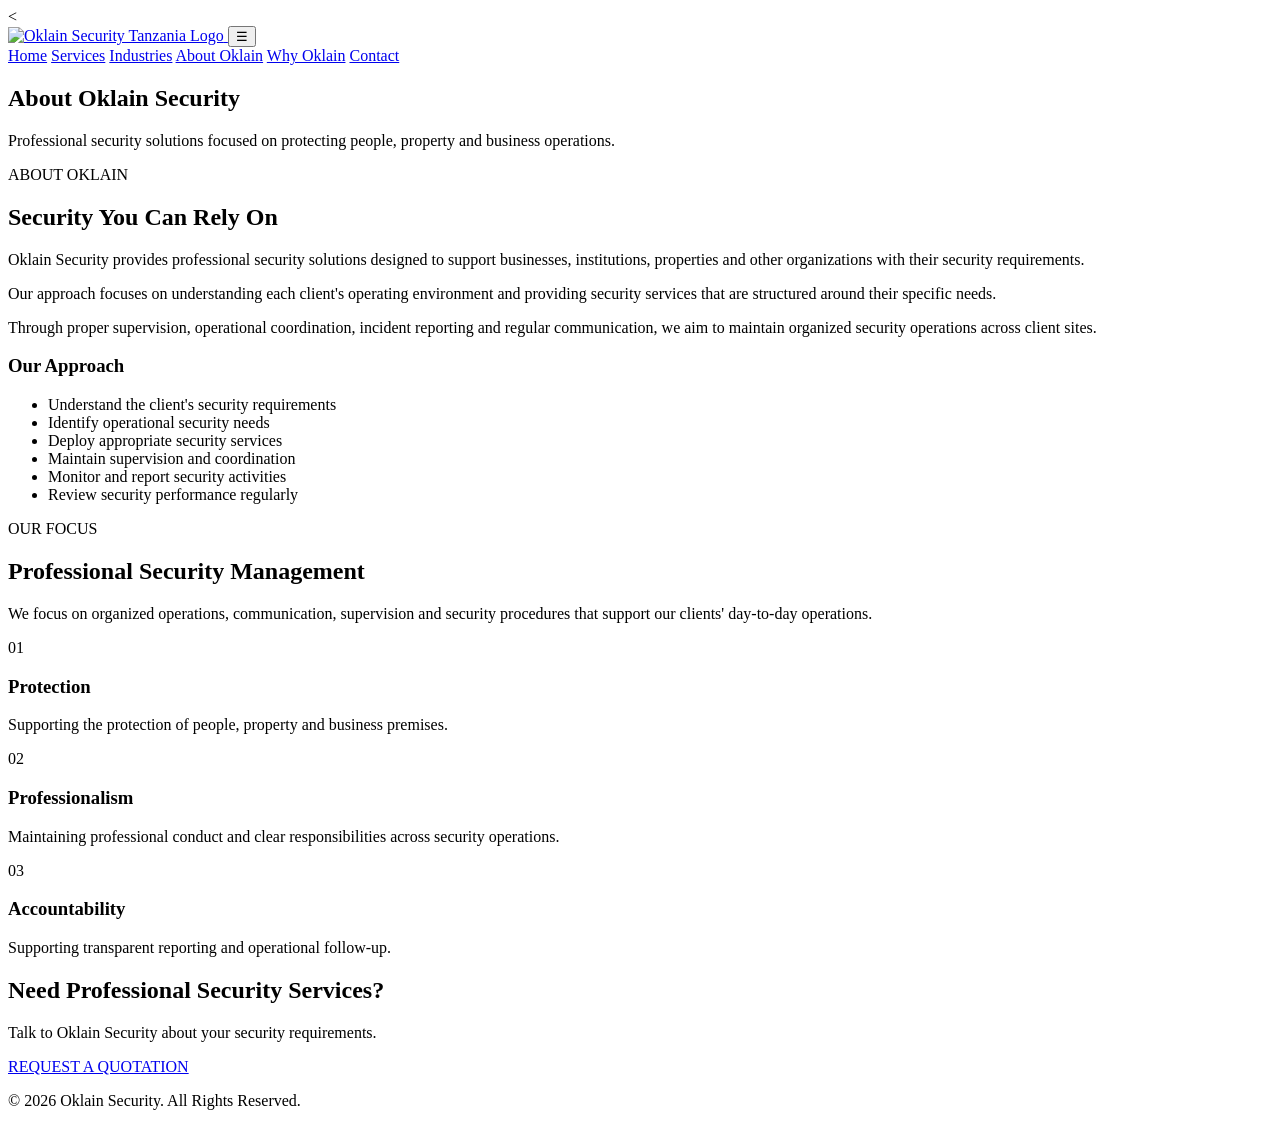
==== about.html @ 196a3929 "Add files via upload" ====
<!DOCTYPE html>
<html lang="en">
<<head>
    <meta charset="UTF-8">
    <meta name="viewport" content="width=device-width, initial-scale=1.0">

    <title>About Oklain Security Tanzania | Professional Security Company</title>

    <meta name="description" content="Learn about Oklain Security Tanzania, a professional security company providing reliable security services, trained personnel, supervision and security solutions for businesses and properties.">

    <meta name="keywords" content="Oklain Security Tanzania, security company Tanzania, security company Dar es Salaam, professional security services Tanzania, security guards Tanzania, commercial security company">

    <meta name="author" content="Oklain Security Tanzania">

    <meta name="robots" content="index, follow">

    <link rel="canonical" href="http://www.oklainsecurity.co.tz/about/about.html">

    <link rel="stylesheet" href="css/style.css">
</head>

<body>

    <header class="navbar">
        <div class="container nav-container">

            <a href="index.html" class="logo">
    <img src="images/logo.png" alt="Oklain Security Tanzania Logo">
</a>

            <button class="menu-button" id="menuButton">
                ☰
            </button>

            <nav id="navMenu">
                <a href="index.html">Home</a>
                <a href="index.html#services">Services</a>
                <a href="industries.html">Industries</a>
                <a href="about.html">About Oklain</a>
                <a href="why-oklain.html">Why Oklain</a>
                <a href="index.html#contact">Contact</a>
            </nav>

        </div>
    </header>


    <section class="page-hero">
        <div class="container">

            <h1>About Oklain Security</h1>

            <p>
                Professional security solutions focused on protecting
                people, property and business operations.
            </p>

        </div>
    </section>


    <section class="section">

        <div class="container">

            <div class="about-content">

                <div class="about-text">

                    <span class="section-label">ABOUT OKLAIN</span>

                    <h2>Security You Can Rely On</h2>

                    <p>
                        Oklain Security provides professional security
                        solutions designed to support businesses,
                        institutions, properties and other organizations
                        with their security requirements.
                    </p>

                    <p>
                        Our approach focuses on understanding each client's
                        operating environment and providing security
                        services that are structured around their specific
                        needs.
                    </p>

                    <p>
                        Through proper supervision, operational coordination,
                        incident reporting and regular communication,
                        we aim to maintain organized security operations
                        across client sites.
                    </p>

                </div>


                <div class="about-box">

                    <h3>Our Approach</h3>

                    <ul>
                        <li>Understand the client's security requirements</li>
                        <li>Identify operational security needs</li>
                        <li>Deploy appropriate security services</li>
                        <li>Maintain supervision and coordination</li>
                        <li>Monitor and report security activities</li>
                        <li>Review security performance regularly</li>
                    </ul>

                </div>

            </div>

        </div>

    </section>


    <section class="section light-section">

        <div class="container">

            <div class="section-title">

                <span>OUR FOCUS</span>

                <h2>Professional Security Management</h2>

                <p>
                    We focus on organized operations, communication,
                    supervision and security procedures that support
                    our clients' day-to-day operations.
                </p>

            </div>


            <div class="services-grid">

                <div class="service-card">
                    <div class="service-icon">01</div>

                    <h3>Protection</h3>

                    <p>
                        Supporting the protection of people, property
                        and business premises.
                    </p>
                </div>


                <div class="service-card">
                    <div class="service-icon">02</div>

                    <h3>Professionalism</h3>

                    <p>
                        Maintaining professional conduct and clear
                        responsibilities across security operations.
                    </p>
                </div>


                <div class="service-card">
                    <div class="service-icon">03</div>

                    <h3>Accountability</h3>

                    <p>
                        Supporting transparent reporting and
                        operational follow-up.
                    </p>
                </div>

            </div>

        </div>

    </section>


    <section class="cta-section">

        <div class="container">

            <h2>Need Professional Security Services?</h2>

            <p>
                Talk to Oklain Security about your security requirements.
            </p>

            <a href="index.html#quotation" class="btn btn-primary">
                REQUEST A QUOTATION
            </a>

        </div>

    </section>


    <footer class="footer">

        <div class="container">

            <p>
                © 2026 Oklain Security. All Rights Reserved.
            </p>

        </div>

    </footer>


    <script src="js/script.js"></script>

</body>
</html>
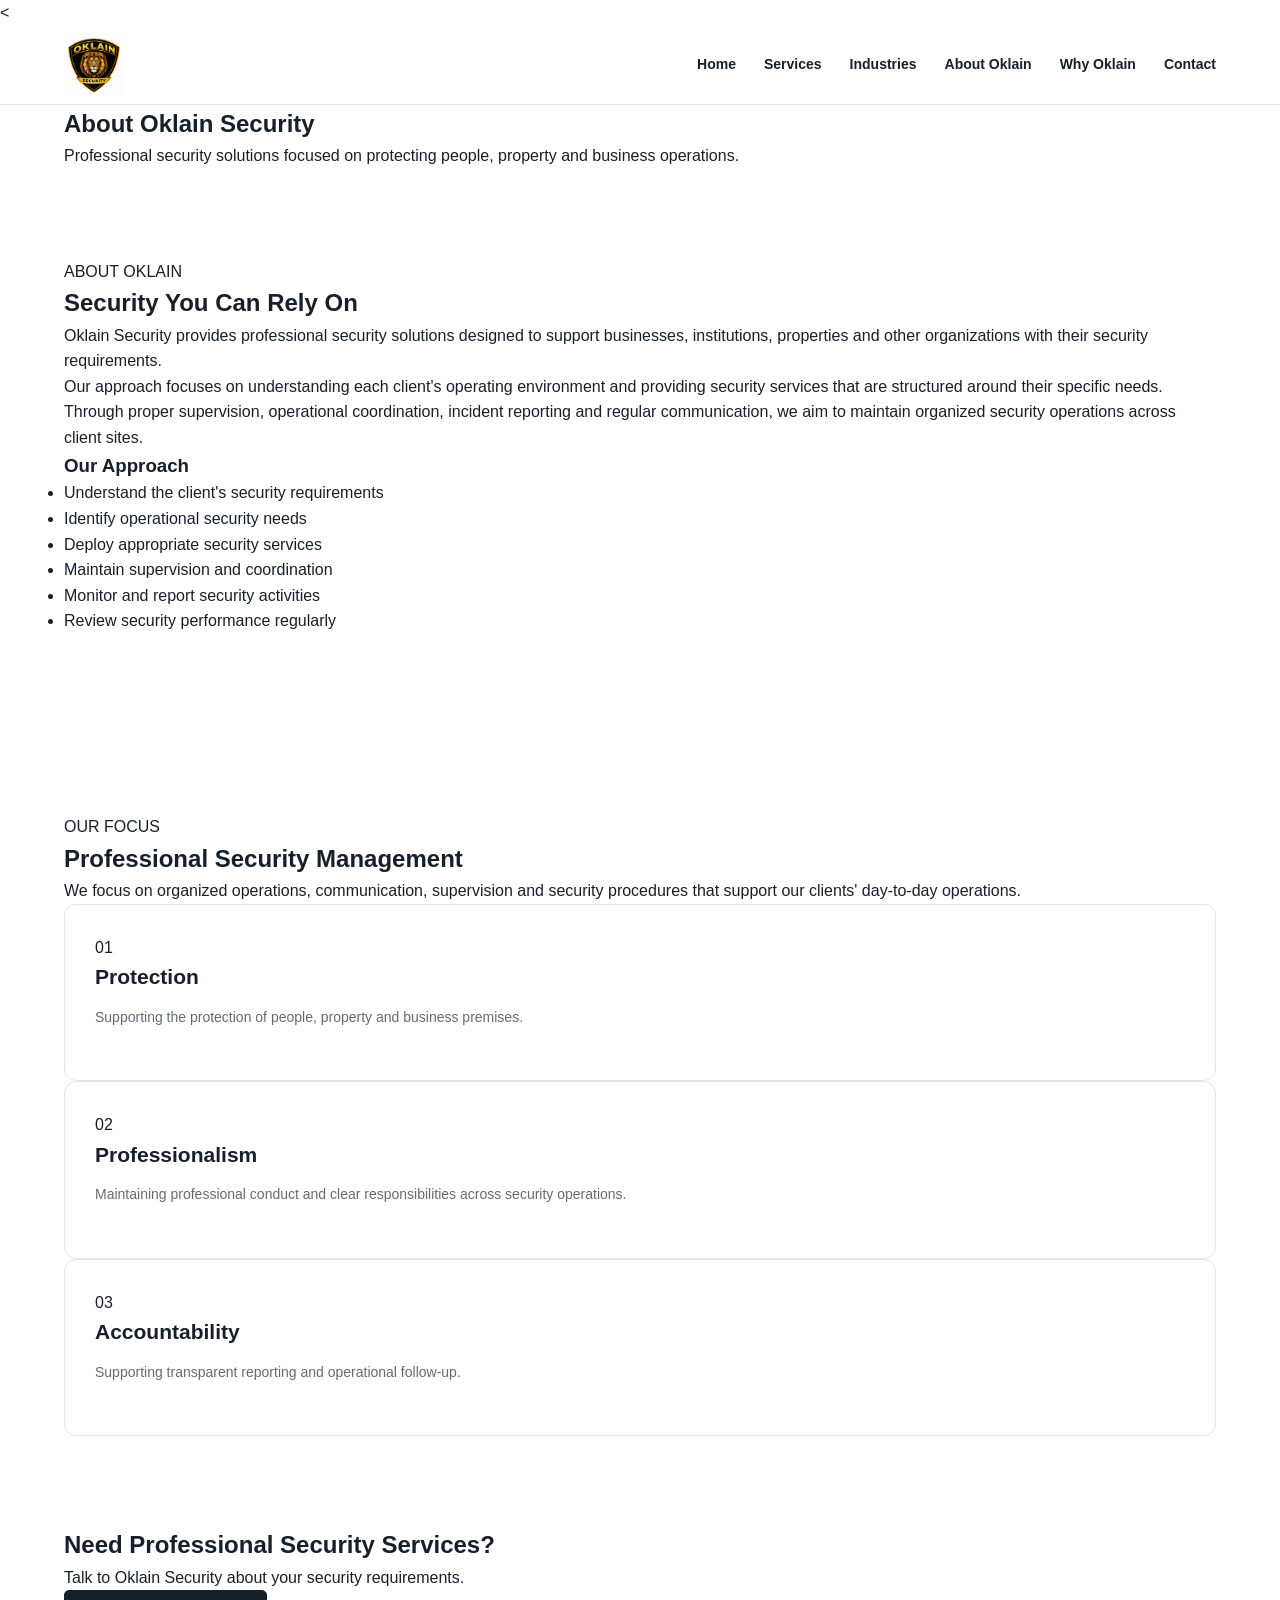
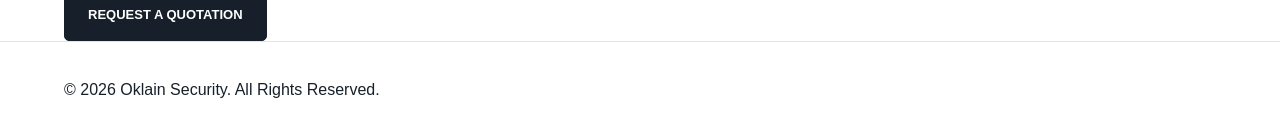
==== commit c80c7686: "Prepare site for GitHub Pages" ====
--- a/about.html
+++ b/about.html
@@ -16,7 +16,7 @@
 
     <link rel="canonical" href="http://www.oklainsecurity.co.tz/about/about.html">
 
-    <link rel="stylesheet" href="css/style.css">
+    <link rel="stylesheet" href="style.css">
 </head>
 
 <body>
@@ -25,7 +25,7 @@
         <div class="container nav-container">
 
             <a href="index.html" class="logo">
-    <img src="images/logo.png" alt="Oklain Security Tanzania Logo">
+    <img src="logo.png" alt="Oklain Security Tanzania Logo">
 </a>
 
             <button class="menu-button" id="menuButton">
@@ -212,7 +212,7 @@
     </footer>
 
 
-    <script src="js/script.js"></script>
+    <script src="script.js"></script>
 
 </body>
 </html>
--- a/style.css
+++ b/style.css
@@ -0,0 +1,1174 @@
+/* ==============================
+   OKLAIN SECURITY
+   MAIN WEBSITE STYLES
+================================= */
+
+* {
+    margin: 0;
+    padding: 0;
+    box-sizing: border-box;
+}
+
+html {
+    scroll-behavior: smooth;
+}
+
+body {
+    font-family: Arial, Helvetica, sans-serif;
+    background: #ffffff;
+    color: #17202a;
+    line-height: 1.6;
+}
+
+a {
+    text-decoration: none;
+    color: inherit;
+}
+
+img {
+    max-width: 100%;
+    display: block;
+}
+
+
+/* ==============================
+   COLORS
+================================= */
+
+:root {
+
+    --dark: #17202a;
+    --dark-soft: #24313d;
+
+    --white: #ffffff;
+
+    --light: #f5f6f7;
+
+    --border: #e1e5e8;
+
+    --text: #17202a;
+
+    --muted: #626b75;
+
+    --accent: #b89b5e;
+
+}
+
+
+/* ==============================
+   CONTAINER
+================================= */
+
+.container {
+
+    width: 90%;
+
+    max-width: 1200px;
+
+    margin: auto;
+
+}
+
+
+/* ==============================
+   NAVIGATION
+================================= */
+
+.navbar {
+
+    width: 100%;
+
+    background: var(--white);
+
+    border-bottom: 1px solid var(--border);
+
+    position: sticky;
+
+    top: 0;
+
+    z-index: 1000;
+
+}
+
+
+.nav-container {
+
+    min-height: 78px;
+
+    display: flex;
+
+    align-items: center;
+
+    justify-content: space-between;
+
+}
+
+
+/* LOGO */
+
+/* LOGO */
+
+.logo {
+    display: flex;
+    align-items: center;
+}
+
+.logo img {
+    height: 60px;
+    width: auto;
+    max-width: 200px;
+    object-fit: contain;
+    display: block;
+}
+
+
+/* NAV LINKS */
+
+nav {
+
+    display: flex;
+
+    align-items: center;
+
+    gap: 28px;
+
+}
+
+
+nav a {
+
+    font-size: 14px;
+
+    font-weight: 600;
+
+    transition: 0.3s;
+
+}
+
+
+nav a:hover {
+
+    color: var(--accent);
+
+}
+
+
+/* MENU BUTTON */
+
+.menu-button {
+
+    display: none;
+
+    background: none;
+
+    border: none;
+
+    font-size: 28px;
+
+    cursor: pointer;
+
+}
+
+
+/* ==============================
+   HERO
+================================= */
+
+.hero {
+
+    background: var(--light);
+
+}
+
+
+.hero-content {
+
+    min-height: 650px;
+
+    display: grid;
+
+    grid-template-columns: 1.15fr 0.85fr;
+
+    align-items: center;
+
+    gap: 70px;
+
+}
+
+
+.eyebrow {
+
+    font-size: 12px;
+
+    font-weight: 800;
+
+    letter-spacing: 2px;
+
+    margin-bottom: 18px;
+
+    color: var(--accent);
+
+}
+
+
+.hero h1 {
+
+    font-size: clamp(42px, 6vw, 70px);
+
+    line-height: 1.04;
+
+    max-width: 750px;
+
+    margin-bottom: 25px;
+
+}
+
+
+.hero-description {
+
+    max-width: 650px;
+
+    font-size: 18px;
+
+    color: var(--muted);
+
+}
+
+
+.hero-buttons {
+
+    display: flex;
+
+    gap: 14px;
+
+    flex-wrap: wrap;
+
+    margin-top: 32px;
+
+}
+
+
+/* ==============================
+   BUTTONS
+================================= */
+
+.btn {
+
+    display: inline-flex;
+
+    align-items: center;
+
+    justify-content: center;
+
+    padding: 14px 23px;
+
+    border-radius: 5px;
+
+    border: 1px solid var(--dark);
+
+    font-weight: 700;
+
+    font-size: 13px;
+
+    cursor: pointer;
+
+    transition: 0.3s;
+
+}
+
+
+.btn-primary {
+
+    background: var(--dark);
+
+    color: var(--white);
+
+}
+
+
+.btn-primary:hover {
+
+    background: var(--dark-soft);
+
+    transform: translateY(-2px);
+
+}
+
+
+.btn-outline {
+
+    background: var(--white);
+
+    color: var(--dark);
+
+}
+
+
+.btn-outline:hover {
+
+    background: var(--dark);
+
+    color: var(--white);
+
+}
+
+
+/* ==============================
+   HERO BOX
+================================= */
+
+.hero-box {
+
+    background: var(--dark);
+
+    color: var(--white);
+
+    padding: 45px;
+
+    border-radius: 16px;
+
+    box-shadow: 0 15px 40px rgba(0,0,0,0.08);
+
+}
+
+
+.hero-number {
+
+    display: block;
+
+    font-size: 55px;
+
+    font-weight: 800;
+
+    color: var(--accent);
+
+    margin-bottom: 10px;
+
+}
+
+
+.hero-box h3 {
+
+    font-size: 24px;
+
+    margin-bottom: 12px;
+
+}
+
+
+.hero-box p {
+
+    color: #d5dbe0;
+
+}
+
+
+/* ==============================
+   GENERAL SECTIONS
+================================= */
+
+.section {
+
+    padding: 90px 0;
+
+}
+
+
+.section-heading {
+
+    max-width: 780px;
+
+    margin-bottom: 45px;
+
+}
+
+
+.section-heading h2 {
+
+    font-size: 42px;
+
+    line-height: 1.15;
+
+    margin-bottom: 15px;
+
+}
+
+
+.section-heading p:not(.eyebrow) {
+
+    color: var(--muted);
+
+}
+
+
+/* ==============================
+   SERVICES
+================================= */
+
+.service-grid {
+
+    display: grid;
+
+    grid-template-columns: repeat(3, 1fr);
+
+    gap: 20px;
+
+}
+
+
+.service-card {
+
+    display: block;
+
+    border: 1px solid var(--border);
+
+    border-radius: 12px;
+
+    padding: 30px;
+
+    background: var(--white);
+
+    transition: 0.3s;
+
+}
+
+
+.service-card:hover {
+
+    transform: translateY(-6px);
+
+    border-color: var(--accent);
+
+    box-shadow: 0 15px 35px rgba(0,0,0,0.06);
+
+}
+
+
+.service-number {
+
+    display: block;
+
+    font-size: 12px;
+
+    font-weight: 800;
+
+    color: var(--accent);
+
+    margin-bottom: 22px;
+
+}
+
+
+.service-card h3 {
+
+    font-size: 21px;
+
+    margin-bottom: 12px;
+
+}
+
+
+.service-card p {
+
+    color: var(--muted);
+
+    font-size: 14px;
+
+    margin-bottom: 22px;
+
+}
+
+
+.learn-more {
+
+    font-size: 13px;
+
+    font-weight: 800;
+
+}
+
+
+/* ==============================
+   INDUSTRIES
+================================= */
+
+.industries-preview {
+
+    background: var(--light);
+
+}
+
+
+.industry-grid {
+
+    display: grid;
+
+    grid-template-columns: repeat(3, 1fr);
+
+    gap: 18px;
+
+}
+
+
+.industry-card {
+
+    background: var(--white);
+
+    border: 1px solid var(--border);
+
+    padding: 25px;
+
+    border-radius: 10px;
+
+}
+
+
+.industry-card h3 {
+
+    font-size: 18px;
+
+    margin-bottom: 8px;
+
+}
+
+
+.industry-card p {
+
+    font-size: 14px;
+
+    color: var(--muted);
+
+}
+
+
+.center-button {
+
+    text-align: center;
+
+    margin-top: 35px;
+
+}
+
+
+/* ==============================
+   CLIENTS
+================================= */
+
+.clients {
+
+    background: var(--white);
+
+}
+
+
+.center {
+
+    margin-left: auto;
+
+    margin-right: auto;
+
+    text-align: center;
+
+}
+
+
+.client-logos {
+
+    display: grid;
+
+    grid-template-columns: repeat(5, 1fr);
+
+    gap: 20px;
+
+    align-items: center;
+
+}
+
+
+.client-placeholder {
+
+    height: 90px;
+
+    border: 1px solid var(--border);
+
+    display: flex;
+
+    align-items: center;
+
+    justify-content: center;
+
+    border-radius: 8px;
+
+    color: #9aa1a7;
+
+    font-size: 12px;
+
+    font-weight: 700;
+
+}
+
+
+/* ==============================
+   WHY OKLAIN
+================================= */
+
+.why-section {
+
+    background: var(--light);
+
+}
+
+
+.why-container {
+
+    display: grid;
+
+    grid-template-columns: 1fr 1fr;
+
+    gap: 80px;
+
+    align-items: center;
+
+}
+
+
+.why-container h2 {
+
+    font-size: 44px;
+
+    line-height: 1.1;
+
+    margin-bottom: 20px;
+
+}
+
+
+.why-container p {
+
+    color: var(--muted);
+
+    margin-bottom: 25px;
+
+}
+
+
+.why-list {
+
+    display: flex;
+
+    flex-direction: column;
+
+    gap: 15px;
+
+}
+
+
+.why-list div {
+
+    background: var(--white);
+
+    padding: 24px;
+
+    border-radius: 10px;
+
+    border: 1px solid var(--border);
+
+}
+
+
+.why-list strong {
+
+    display: block;
+
+    margin-bottom: 6px;
+
+}
+
+
+.why-list p {
+
+    margin: 0;
+
+    font-size: 14px;
+
+}
+
+
+/* ==============================
+   FORM
+================================= */
+
+.form-section {
+
+    background: var(--dark);
+
+    color: var(--white);
+
+    border-radius: 16px;
+
+    padding: 50px;
+
+}
+
+
+.form-section h2 {
+
+    font-size: 42px;
+
+    margin-bottom: 12px;
+
+}
+
+
+.form-section > div > p:not(.eyebrow) {
+
+    color: #d5dbe0;
+
+}
+
+
+form {
+
+    margin-top: 35px;
+
+    display: grid;
+
+    grid-template-columns: 1fr 1fr;
+
+    gap: 15px;
+
+}
+
+
+form input,
+form textarea {
+
+    width: 100%;
+
+    padding: 15px;
+
+    border: 1px solid #d8dde1;
+
+    border-radius: 5px;
+
+    font-family: inherit;
+
+    font-size: 15px;
+
+    outline: none;
+
+}
+
+
+form textarea {
+
+    min-height: 140px;
+
+    resize: vertical;
+
+}
+
+
+form input:focus,
+form textarea:focus {
+
+    border-color: var(--accent);
+
+}
+
+
+form textarea {
+
+    grid-column: 1 / -1;
+
+}
+
+
+form button {
+
+    width: fit-content;
+
+}
+
+
+/* ==============================
+   SITE ASSESSMENT
+================================= */
+
+.assessment {
+
+    background: var(--white);
+
+}
+
+
+.assessment h2 {
+
+    font-size: 45px;
+
+    max-width: 700px;
+
+    line-height: 1.1;
+
+    margin-bottom: 18px;
+
+}
+
+
+.assessment p:not(.eyebrow) {
+
+    max-width: 700px;
+
+    color: var(--muted);
+
+    margin-bottom: 25px;
+
+}
+
+
+/* ==============================
+   CONTACT
+================================= */
+
+.contact-section {
+
+    background: var(--light);
+
+}
+
+
+.contact-section h2 {
+
+    font-size: 45px;
+
+    margin-bottom: 15px;
+
+}
+
+
+.contact-section p:not(.eyebrow) {
+
+    color: var(--muted);
+
+    margin-bottom: 25px;
+
+}
+
+
+.whatsapp-button {
+
+    display: inline-flex;
+
+    align-items: center;
+
+    padding: 15px 23px;
+
+    border-radius: 5px;
+
+    background: var(--dark);
+
+    color: var(--white);
+
+    font-weight: 800;
+
+    font-size: 13px;
+
+    transition: 0.3s;
+
+}
+
+
+.whatsapp-button:hover {
+
+    background: #24313d;
+
+    transform: translateY(-2px);
+
+}
+
+
+/* ==============================
+   FOOTER
+================================= */
+
+footer {
+
+    border-top: 1px solid var(--border);
+
+    padding: 35px 0;
+
+}
+
+
+.footer-content {
+
+    display: flex;
+
+    align-items: center;
+
+    justify-content: space-between;
+
+    gap: 25px;
+
+}
+
+
+.footer-content p {
+
+    color: var(--muted);
+
+    font-size: 13px;
+
+    margin-top: 4px;
+
+}
+
+
+.footer-content a {
+
+    font-size: 13px;
+
+    font-weight: 600;
+
+}
+
+
+/* ==============================
+   MOBILE
+================================= */
+
+@media (max-width: 900px) {
+
+    .hero-content {
+
+        grid-template-columns: 1fr;
+
+        padding: 70px 0;
+
+    }
+
+
+    .service-grid {
+
+        grid-template-columns: repeat(2, 1fr);
+
+    }
+
+
+    .industry-grid {
+
+        grid-template-columns: repeat(2, 1fr);
+
+    }
+
+
+    .why-container {
+
+        grid-template-columns: 1fr;
+
+        gap: 45px;
+
+    }
+
+
+    .client-logos {
+
+        grid-template-columns: repeat(3, 1fr);
+
+    }
+
+}
+
+
+@media (max-width: 700px) {
+
+    .nav-container {
+
+        min-height: 70px;
+
+    }
+
+
+    nav {
+
+        display: none;
+
+        position: absolute;
+
+        top: 70px;
+
+        right: 5%;
+
+        width: 230px;
+
+        padding: 20px;
+
+        background: var(--white);
+
+        border: 1px solid var(--border);
+
+        border-radius: 8px;
+
+        box-shadow: 0 10px 30px rgba(0,0,0,0.08);
+
+        flex-direction: column;
+
+        align-items: flex-start;
+
+    }
+
+
+    nav.active {
+
+        display: flex;
+
+    }
+
+
+    .menu-button {
+
+        display: block;
+
+    }
+
+
+    .hero h1 {
+
+        font-size: 43px;
+
+    }
+
+
+    .hero-description {
+
+        font-size: 16px;
+
+    }
+
+
+    .section {
+
+        padding: 65px 0;
+
+    }
+
+
+    .section-heading h2 {
+
+        font-size: 34px;
+
+    }
+
+
+    .service-grid {
+
+        grid-template-columns: 1fr;
+
+    }
+
+
+    .industry-grid {
+
+        grid-template-columns: 1fr;
+
+    }
+
+
+    .client-logos {
+
+        grid-template-columns: repeat(2, 1fr);
+
+    }
+
+
+    .form-section {
+
+        padding: 30px 22px;
+
+    }
+
+
+    .form-section h2 {
+
+        font-size: 34px;
+
+    }
+
+
+    form {
+
+        grid-template-columns: 1fr;
+
+    }
+
+
+    form textarea {
+
+        grid-column: auto;
+
+    }
+
+
+    .assessment h2,
+    .contact-section h2 {
+
+        font-size: 35px;
+
+    }
+
+
+    .footer-content {
+
+        flex-direction: column;
+
+        align-items: flex-start;
+
+    }
+
+}
+
+
+/* ==============================
+   SMALL PHONES
+================================= */
+
+@media (max-width: 420px) { 
+ 
+    .container { 
+        width: 92%; 
+    }
+
+    .logo img {
+        height: 48px;
+        max-width: 160px;
+    }
+}
+
+    .hero h1 {
+
+        font-size: 37px;
+
+    }
+
+
+    .hero-box {
+
+        padding: 30px;
+
+    }
+
+
+    .hero-number {
+
+        font-size: 45px;
+
+    }
+
+
+    .client-logos {
+
+        grid-template-columns: 1fr;
+
+    }
+
+}
